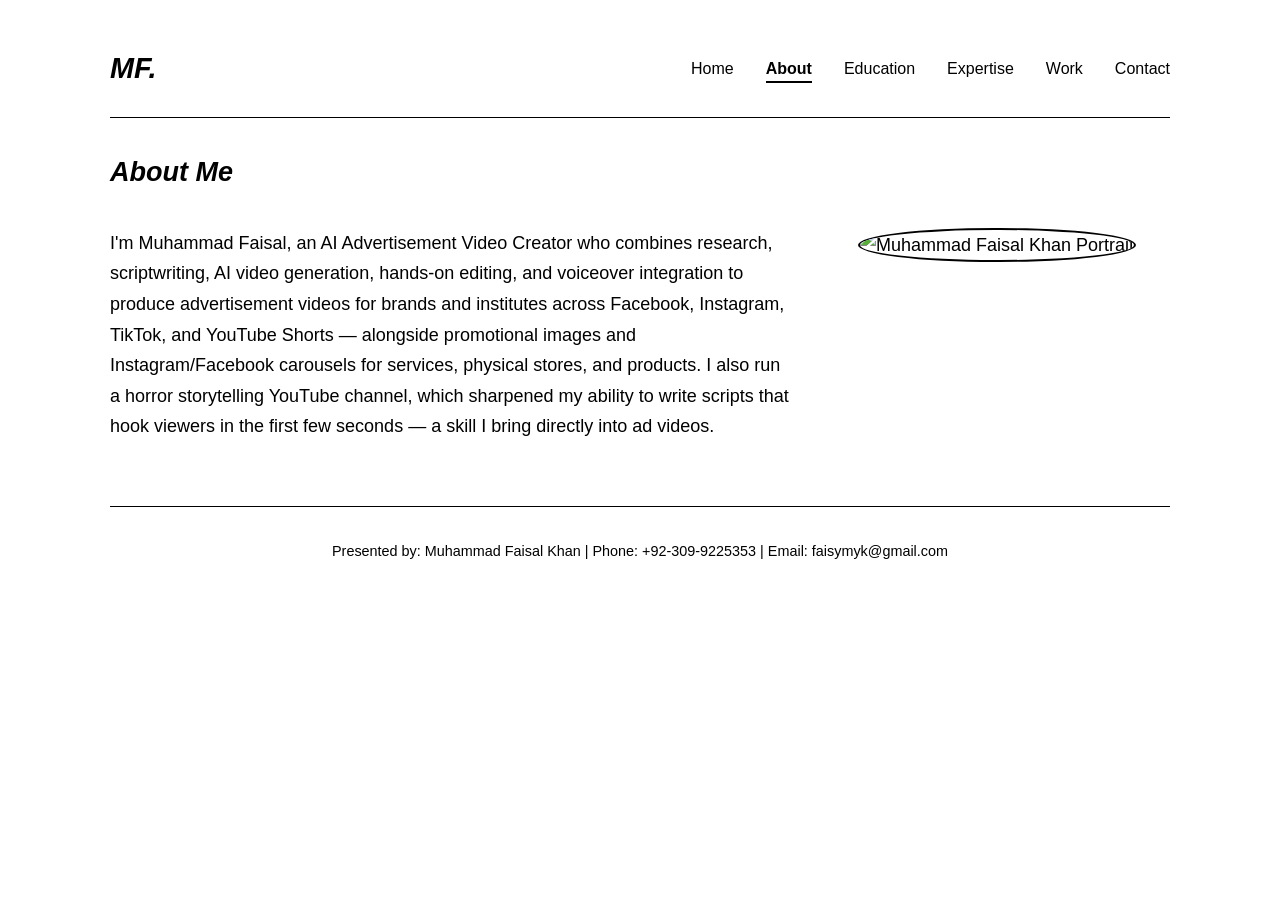
==== about.html @ 2e38d35e "Update about.html" ====
<!DOCTYPE html>
<html lang="en">
<head>
    <meta charset="UTF-8">
    <meta name="viewport" content="width=device-width, initial-scale=1.0">
    <title>About Me | Muhammad Faisal Khan</title>
    <meta property="og:title" content="About Muhammad Faisal — AI Video Creator">
    <meta property="og:description" content="Karachi-based AI ad creator blending research, scriptwriting, and AI video production.">
    <meta property="og:image" content="https://faisymyk.github.io/myportfolio/images/preview.jpg">
    <link rel="icon" href="data:image/svg+xml,<svg xmlns='http://www.w3.org/2000/svg' viewBox='0 0 100 100'><text y='.9em' font-size='90'>🎬</text></svg>">
    <style>
        * { margin:0; padding:0; box-sizing:border-box; }
        body {
            font-family: 'Barlow', sans-serif;
            font-weight: 100;
            font-size: 18px;
            line-height: 1.7;
            color: #000;
            background: #fff;
            padding: 20px;
            max-width: 1100px;
            margin: 0 auto;
        }
        h1, h2, h3, h4, .logo {
            font-family: 'Archivo', sans-serif;
            font-weight: 700;
            font-style: italic;
        }
        nav {
            display: flex;
            flex-wrap: wrap;
            justify-content: space-between;
            align-items: center;
            padding: 1.5rem 0;
            border-bottom: 1px solid #000;
            margin-bottom: 2rem;
        }
        .logo { font-size: 1.8rem; color: #000; text-decoration: none; }
        .nav-links { display: flex; gap: 2rem; list-style: none; }
        .nav-links a {
            text-decoration: none;
            color: #000;
            font-weight: 400;
            font-size: 1rem;
            padding-bottom: 4px;
            border-bottom: 2px solid transparent;
            transition: 0.2s;
        }
        .nav-links a:hover, .nav-links a.active { border-bottom-color: #000; font-weight: 700; }
        footer {
            margin-top: 4rem; padding-top: 2rem;
            border-top: 1px solid #000;
            text-align: center;
            font-size: 0.9rem;
            font-weight: 300;
        }
        .about-layout {
            display: flex;
            flex-wrap: wrap;
            gap: 2rem;
            align-items: flex-start;
            margin-top: 2rem;
        }
        .about-text { flex: 1 1 60%; }
        .about-image { flex: 1 1 300px; text-align: center; }
        .about-image img {
            max-width: 100%;
            height: auto;
            border-radius: 50%;
            border: 2px solid #000;
        }
        @media (max-width: 768px) {
            .about-layout { flex-direction: column; }
        }
    </style>
</head>
<body>
    <nav>
        <a href="index.html" class="logo">MF.</a>
        <ul class="nav-links">
            <li><a href="index.html">Home</a></li>
            <li><a href="about.html" class="active">About</a></li>
            <li><a href="education.html">Education</a></li>
            <li><a href="expertise.html">Expertise</a></li>
            <li><a href="experience.html">Work</a></li>
            <li><a href="contact.html">Contact</a></li>
        </ul>
    </nav>

    <h2>About Me</h2>

    <div class="about-layout">
        <div class="about-text">
            <p>I'm Muhammad Faisal, an AI Advertisement Video Creator who combines research, scriptwriting, AI video generation, hands-on editing, and voiceover integration to produce advertisement videos for brands and institutes across Facebook, Instagram, TikTok, and YouTube Shorts — alongside promotional images and Instagram/Facebook carousels for services, physical stores, and products. I also run a horror storytelling YouTube channel, which sharpened my ability to write scripts that hook viewers in the first few seconds — a skill I bring directly into ad videos.</p>
        </div>
        <div class="about-image">
            <!-- APNI PHOTO UPLOAD KARNE KE BAAD YEH PATH BADLEIN -->
            <img src="images/portrait.jpg" alt="Muhammad Faisal Khan Portrait">
        </div>
    </div>

    <footer>
        Presented by: Muhammad Faisal Khan | Phone: +92-309-9225353 | Email: faisymyk@gmail.com
    </footer>
</body>
</html>
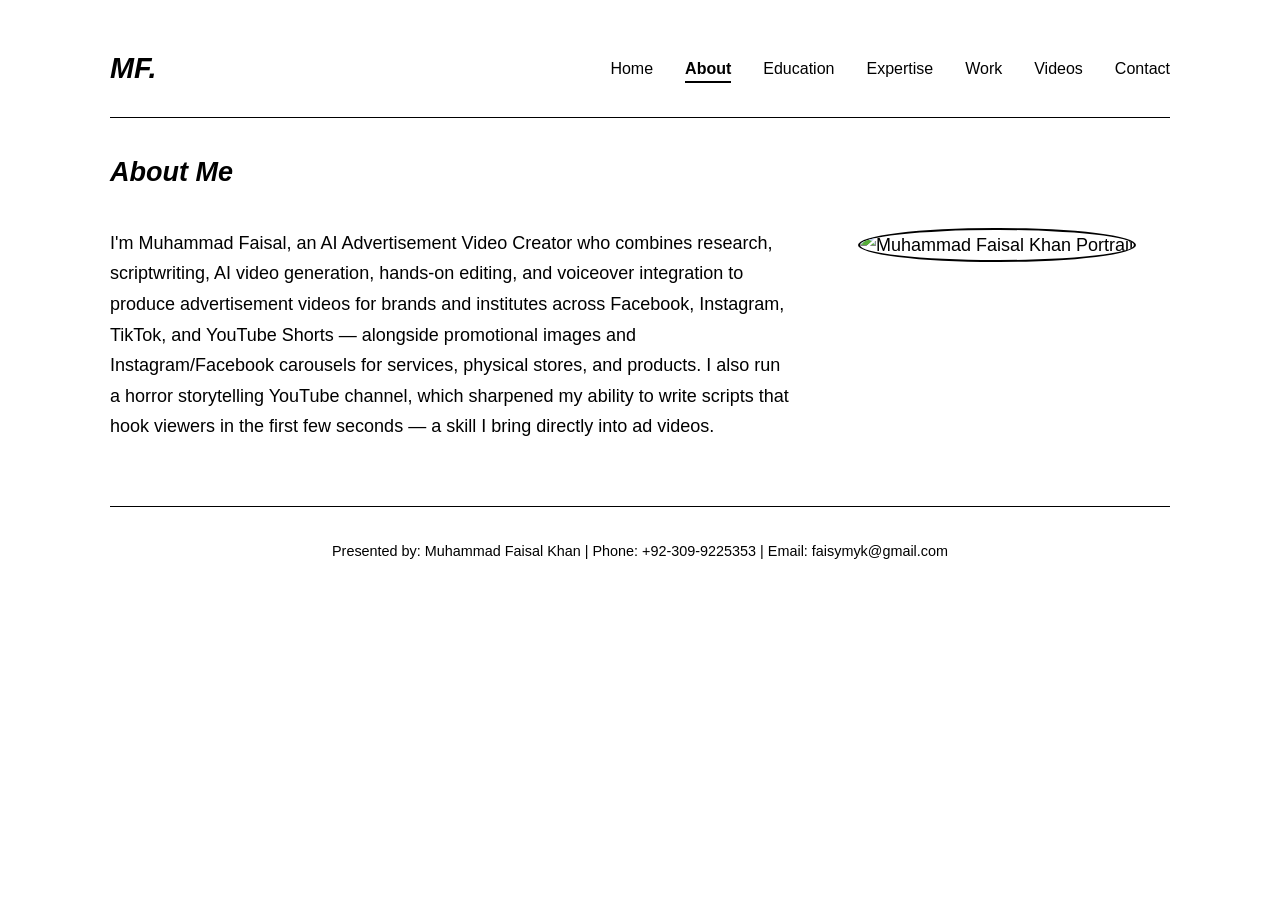
==== commit 80b681ba: "Update about.html" ====
--- a/about.html
+++ b/about.html
@@ -5,7 +5,7 @@
     <meta name="viewport" content="width=device-width, initial-scale=1.0">
     <title>About Me | Muhammad Faisal Khan</title>
     <meta property="og:title" content="About Muhammad Faisal — AI Video Creator">
-    <meta property="og:description" content="Karachi-based AI ad creator blending research, scriptwriting, and AI video production.">
+    <meta property="og:description" content="Karachi‑based AI ad creator blending research, scriptwriting, and AI video production.">
     <meta property="og:image" content="https://faisymyk.github.io/myportfolio/images/preview.jpg">
     <link rel="icon" href="data:image/svg+xml,<svg xmlns='http://www.w3.org/2000/svg' viewBox='0 0 100 100'><text y='.9em' font-size='90'>🎬</text></svg>">
     <style>
@@ -21,7 +21,7 @@
             max-width: 1100px;
             margin: 0 auto;
         }
-        h1, h2, h3, h4, .logo {
+        h1, h2, h3, .logo {
             font-family: 'Archivo', sans-serif;
             font-weight: 700;
             font-style: italic;
@@ -83,6 +83,7 @@
             <li><a href="education.html">Education</a></li>
             <li><a href="expertise.html">Expertise</a></li>
             <li><a href="experience.html">Work</a></li>
+            <li><a href="portfolio.html">Videos</a></li>
             <li><a href="contact.html">Contact</a></li>
         </ul>
     </nav>
@@ -91,10 +92,10 @@
 
     <div class="about-layout">
         <div class="about-text">
-            <p>I'm Muhammad Faisal, an AI Advertisement Video Creator who combines research, scriptwriting, AI video generation, hands-on editing, and voiceover integration to produce advertisement videos for brands and institutes across Facebook, Instagram, TikTok, and YouTube Shorts — alongside promotional images and Instagram/Facebook carousels for services, physical stores, and products. I also run a horror storytelling YouTube channel, which sharpened my ability to write scripts that hook viewers in the first few seconds — a skill I bring directly into ad videos.</p>
+            <p>I'm Muhammad Faisal, an AI Advertisement Video Creator who combines research, scriptwriting, AI video generation, hands‑on editing, and voiceover integration to produce advertisement videos for brands and institutes across Facebook, Instagram, TikTok, and YouTube Shorts — alongside promotional images and Instagram/Facebook carousels for services, physical stores, and products. I also run a horror storytelling YouTube channel, which sharpened my ability to write scripts that hook viewers in the first few seconds — a skill I bring directly into ad videos.</p>
         </div>
         <div class="about-image">
-            <!-- APNI PHOTO UPLOAD KARNE KE BAAD YEH PATH BADLEIN -->
+            <!-- Replace the src with your actual photo path after uploading -->
             <img src="images/portrait.jpg" alt="Muhammad Faisal Khan Portrait">
         </div>
     </div>
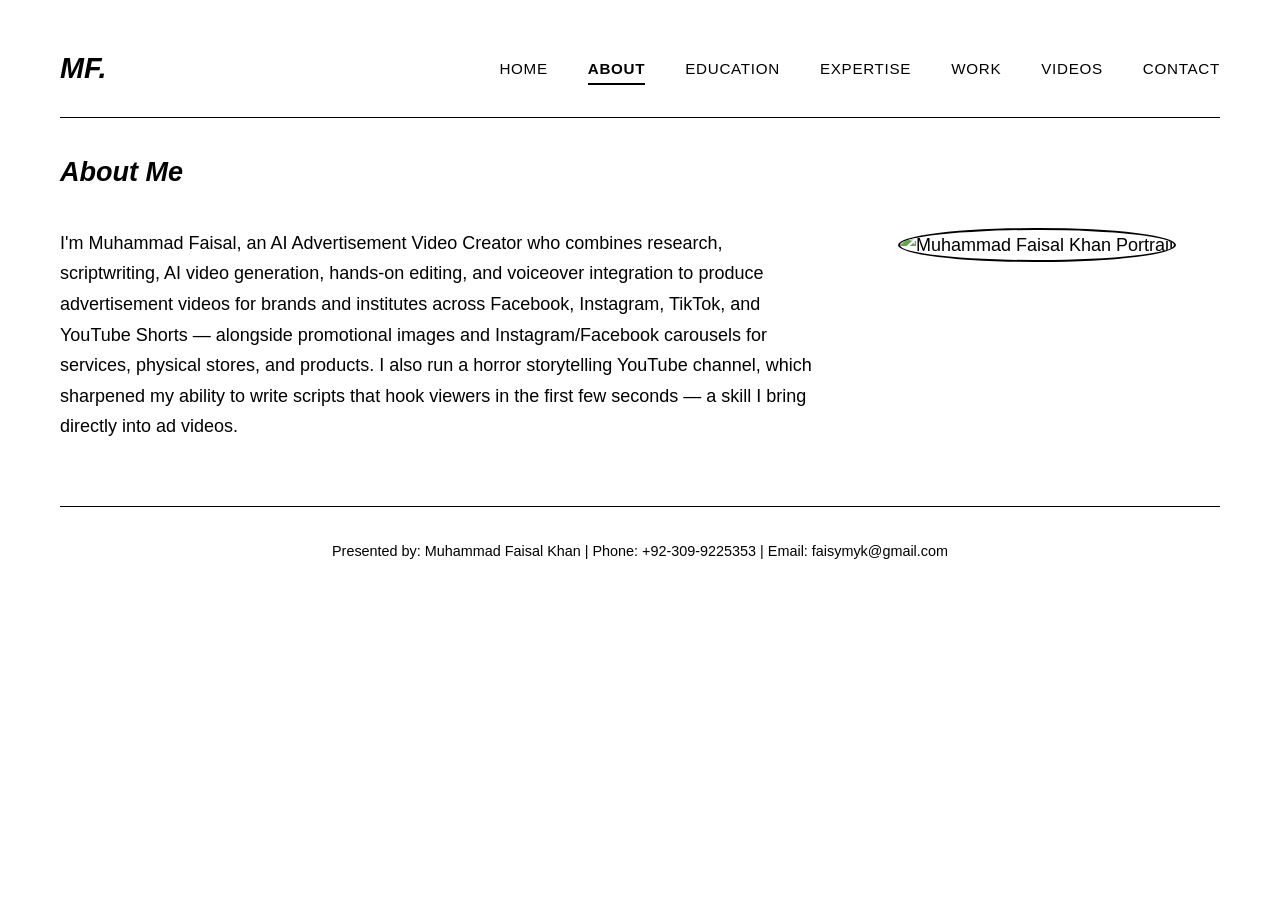
==== commit ec6d1192: "Update about.html" ====
--- a/about.html
+++ b/about.html
@@ -12,62 +12,49 @@
         * { margin:0; padding:0; box-sizing:border-box; }
         body {
             font-family: 'Barlow', sans-serif;
-            font-weight: 100;
-            font-size: 18px;
-            line-height: 1.7;
-            color: #000;
-            background: #fff;
-            padding: 20px;
-            max-width: 1100px;
+            font-weight: 100; font-size: 18px;
+            line-height: 1.7; color: #000;
+            background: #fff; padding: 20px;
             margin: 0 auto;
         }
         h1, h2, h3, .logo {
             font-family: 'Archivo', sans-serif;
-            font-weight: 700;
-            font-style: italic;
+            font-weight: 700; font-style: italic;
         }
+        .page-wrap { max-width: 1200px; margin: 0 auto; padding: 0 20px; }
+
         nav {
-            display: flex;
-            flex-wrap: wrap;
-            justify-content: space-between;
-            align-items: center;
+            display: flex; flex-wrap: wrap;
+            justify-content: space-between; align-items: center;
             padding: 1.5rem 0;
             border-bottom: 1px solid #000;
             margin-bottom: 2rem;
         }
         .logo { font-size: 1.8rem; color: #000; text-decoration: none; }
-        .nav-links { display: flex; gap: 2rem; list-style: none; }
+        .nav-links { display: flex; gap: 2.5rem; list-style: none; }
         .nav-links a {
-            text-decoration: none;
-            color: #000;
-            font-weight: 400;
-            font-size: 1rem;
-            padding-bottom: 4px;
+            text-decoration: none; color: #000; font-weight: 400;
+            font-size: 0.95rem; letter-spacing: 0.7px; text-transform: uppercase;
+            padding-bottom: 6px;
             border-bottom: 2px solid transparent;
             transition: 0.2s;
         }
-        .nav-links a:hover, .nav-links a.active { border-bottom-color: #000; font-weight: 700; }
-        footer {
-            margin-top: 4rem; padding-top: 2rem;
-            border-top: 1px solid #000;
-            text-align: center;
-            font-size: 0.9rem;
-            font-weight: 300;
-        }
+        .nav-links a:hover, .nav-links a.active { border-bottom: 2px solid #000; font-weight: 600; }
+
         .about-layout {
-            display: flex;
-            flex-wrap: wrap;
-            gap: 2rem;
-            align-items: flex-start;
-            margin-top: 2rem;
+            display: flex; flex-wrap: wrap; gap: 2rem;
+            align-items: flex-start; margin-top: 2rem;
         }
         .about-text { flex: 1 1 60%; }
         .about-image { flex: 1 1 300px; text-align: center; }
         .about-image img {
-            max-width: 100%;
-            height: auto;
-            border-radius: 50%;
-            border: 2px solid #000;
+            max-width: 100%; height: auto;
+            border-radius: 50%; border: 2px solid #000;
+        }
+        footer {
+            margin-top: 4rem; padding-top: 2rem;
+            border-top: 1px solid #000;
+            text-align: center; font-size: 0.9rem; font-weight: 300;
         }
         @media (max-width: 768px) {
             .about-layout { flex-direction: column; }
@@ -75,33 +62,34 @@
     </style>
 </head>
 <body>
-    <nav>
-        <a href="index.html" class="logo">MF.</a>
-        <ul class="nav-links">
-            <li><a href="index.html">Home</a></li>
-            <li><a href="about.html" class="active">About</a></li>
-            <li><a href="education.html">Education</a></li>
-            <li><a href="expertise.html">Expertise</a></li>
-            <li><a href="experience.html">Work</a></li>
-            <li><a href="portfolio.html">Videos</a></li>
-            <li><a href="contact.html">Contact</a></li>
-        </ul>
-    </nav>
+    <div class="page-wrap">
+        <nav>
+            <a href="index.html" class="logo">MF.</a>
+            <ul class="nav-links">
+                <li><a href="index.html">Home</a></li>
+                <li><a href="about.html" class="active">About</a></li>
+                <li><a href="education.html">Education</a></li>
+                <li><a href="expertise.html">Expertise</a></li>
+                <li><a href="experience.html">Work</a></li>
+                <li><a href="portfolio.html">Videos</a></li>
+                <li><a href="contact.html">Contact</a></li>
+            </ul>
+        </nav>
 
-    <h2>About Me</h2>
+        <h2>About Me</h2>
 
-    <div class="about-layout">
-        <div class="about-text">
-            <p>I'm Muhammad Faisal, an AI Advertisement Video Creator who combines research, scriptwriting, AI video generation, hands‑on editing, and voiceover integration to produce advertisement videos for brands and institutes across Facebook, Instagram, TikTok, and YouTube Shorts — alongside promotional images and Instagram/Facebook carousels for services, physical stores, and products. I also run a horror storytelling YouTube channel, which sharpened my ability to write scripts that hook viewers in the first few seconds — a skill I bring directly into ad videos.</p>
+        <div class="about-layout">
+            <div class="about-text">
+                <p>I'm Muhammad Faisal, an AI Advertisement Video Creator who combines research, scriptwriting, AI video generation, hands‑on editing, and voiceover integration to produce advertisement videos for brands and institutes across Facebook, Instagram, TikTok, and YouTube Shorts — alongside promotional images and Instagram/Facebook carousels for services, physical stores, and products. I also run a horror storytelling YouTube channel, which sharpened my ability to write scripts that hook viewers in the first few seconds — a skill I bring directly into ad videos.</p>
+            </div>
+            <div class="about-image">
+                <img src="images/portrait.jpg" alt="Muhammad Faisal Khan Portrait">
+            </div>
         </div>
-        <div class="about-image">
-            <!-- Replace the src with your actual photo path after uploading -->
-            <img src="images/portrait.jpg" alt="Muhammad Faisal Khan Portrait">
-        </div>
+
+        <footer>
+            Presented by: Muhammad Faisal Khan | Phone: +92-309-9225353 | Email: faisymyk@gmail.com
+        </footer>
     </div>
-
-    <footer>
-        Presented by: Muhammad Faisal Khan | Phone: +92-309-9225353 | Email: faisymyk@gmail.com
-    </footer>
 </body>
 </html>
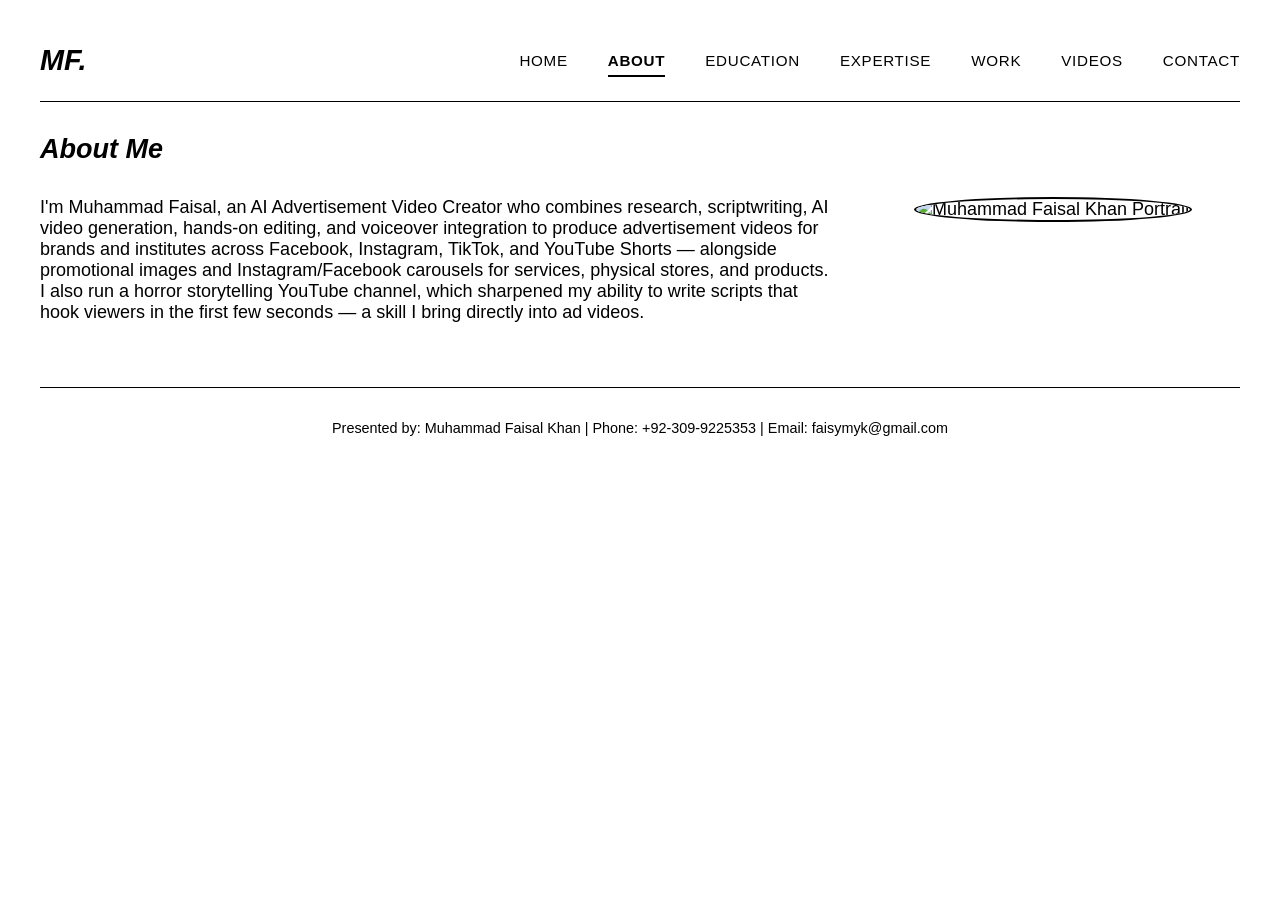
==== commit ef8c8867: "Update about.html" ====
--- a/about.html
+++ b/about.html
@@ -11,85 +11,54 @@
     <style>
         * { margin:0; padding:0; box-sizing:border-box; }
         body {
-            font-family: 'Barlow', sans-serif;
-            font-weight: 100; font-size: 18px;
-            line-height: 1.7; color: #000;
-            background: #fff; padding: 20px;
-            margin: 0 auto;
+            font-family:'Barlow',sans-serif; font-weight:100; font-size:18px;
+            color:#000; background:#fff; padding:20px;
         }
-        h1, h2, h3, .logo {
-            font-family: 'Archivo', sans-serif;
-            font-weight: 700; font-style: italic;
+        .page-wrap { max-width:1200px; margin:0 auto; }
+        nav {
+            display:flex; flex-wrap:wrap; justify-content:space-between; align-items:center;
+            padding:1.5rem 0; border-bottom:1px solid #000; margin-bottom:2rem;
         }
-        .page-wrap { max-width: 1200px; margin: 0 auto; padding: 0 20px; }
-
-        nav {
-            display: flex; flex-wrap: wrap;
-            justify-content: space-between; align-items: center;
-            padding: 1.5rem 0;
-            border-bottom: 1px solid #000;
-            margin-bottom: 2rem;
+        .logo { font-family:'Archivo',sans-serif; font-weight:700; font-style:italic; font-size:1.8rem; color:#000; text-decoration:none; }
+        .nav-links { display:flex; gap:2.5rem; list-style:none; }
+        .nav-links a {
+            text-decoration:none; color:#000; font-weight:400; font-size:0.95rem;
+            letter-spacing:0.7px; text-transform:uppercase; padding-bottom:6px;
+            border-bottom:2px solid transparent; transition:0.2s;
         }
-        .logo { font-size: 1.8rem; color: #000; text-decoration: none; }
-        .nav-links { display: flex; gap: 2.5rem; list-style: none; }
-        .nav-links a {
-            text-decoration: none; color: #000; font-weight: 400;
-            font-size: 0.95rem; letter-spacing: 0.7px; text-transform: uppercase;
-            padding-bottom: 6px;
-            border-bottom: 2px solid transparent;
-            transition: 0.2s;
-        }
-        .nav-links a:hover, .nav-links a.active { border-bottom: 2px solid #000; font-weight: 600; }
-
-        .about-layout {
-            display: flex; flex-wrap: wrap; gap: 2rem;
-            align-items: flex-start; margin-top: 2rem;
-        }
-        .about-text { flex: 1 1 60%; }
-        .about-image { flex: 1 1 300px; text-align: center; }
-        .about-image img {
-            max-width: 100%; height: auto;
-            border-radius: 50%; border: 2px solid #000;
-        }
-        footer {
-            margin-top: 4rem; padding-top: 2rem;
-            border-top: 1px solid #000;
-            text-align: center; font-size: 0.9rem; font-weight: 300;
-        }
-        @media (max-width: 768px) {
-            .about-layout { flex-direction: column; }
-        }
+        .nav-links a:hover, .nav-links a.active { border-bottom:2px solid #000; font-weight:600; }
+        h1,h2,h3 { font-family:'Archivo',sans-serif; font-weight:700; font-style:italic; }
+        .about-layout { display:flex; flex-wrap:wrap; gap:2rem; margin-top:2rem; }
+        .about-text { flex:1 1 60%; }
+        .about-image { flex:1 1 300px; text-align:center; }
+        .about-image img { max-width:100%; border-radius:50%; border:2px solid #000; }
+        footer { margin-top:4rem; padding-top:2rem; border-top:1px solid #000; text-align:center; font-size:0.9rem; }
     </style>
 </head>
 <body>
-    <div class="page-wrap">
-        <nav>
-            <a href="index.html" class="logo">MF.</a>
-            <ul class="nav-links">
-                <li><a href="index.html">Home</a></li>
-                <li><a href="about.html" class="active">About</a></li>
-                <li><a href="education.html">Education</a></li>
-                <li><a href="expertise.html">Expertise</a></li>
-                <li><a href="experience.html">Work</a></li>
-                <li><a href="portfolio.html">Videos</a></li>
-                <li><a href="contact.html">Contact</a></li>
-            </ul>
-        </nav>
-
-        <h2>About Me</h2>
-
-        <div class="about-layout">
-            <div class="about-text">
-                <p>I'm Muhammad Faisal, an AI Advertisement Video Creator who combines research, scriptwriting, AI video generation, hands‑on editing, and voiceover integration to produce advertisement videos for brands and institutes across Facebook, Instagram, TikTok, and YouTube Shorts — alongside promotional images and Instagram/Facebook carousels for services, physical stores, and products. I also run a horror storytelling YouTube channel, which sharpened my ability to write scripts that hook viewers in the first few seconds — a skill I bring directly into ad videos.</p>
-            </div>
-            <div class="about-image">
-                <img src="images/portrait.jpg" alt="Muhammad Faisal Khan Portrait">
-            </div>
+<div class="page-wrap">
+    <nav>
+        <a href="index.html" class="logo">MF.</a>
+        <ul class="nav-links">
+            <li><a href="index.html">Home</a></li>
+            <li><a href="about.html" class="active">About</a></li>
+            <li><a href="education.html">Education</a></li>
+            <li><a href="expertise.html">Expertise</a></li>
+            <li><a href="experience.html">Work</a></li>
+            <li><a href="portfolio.html">Videos</a></li>
+            <li><a href="contact.html">Contact</a></li>
+        </ul>
+    </nav>
+    <h2>About Me</h2>
+    <div class="about-layout">
+        <div class="about-text">
+            <p>I'm Muhammad Faisal, an AI Advertisement Video Creator who combines research, scriptwriting, AI video generation, hands‑on editing, and voiceover integration to produce advertisement videos for brands and institutes across Facebook, Instagram, TikTok, and YouTube Shorts — alongside promotional images and Instagram/Facebook carousels for services, physical stores, and products. I also run a horror storytelling YouTube channel, which sharpened my ability to write scripts that hook viewers in the first few seconds — a skill I bring directly into ad videos.</p>
         </div>
-
-        <footer>
-            Presented by: Muhammad Faisal Khan | Phone: +92-309-9225353 | Email: faisymyk@gmail.com
-        </footer>
+        <div class="about-image">
+            <img src="images/portrait.jpg" alt="Muhammad Faisal Khan Portrait">
+        </div>
     </div>
+    <footer>Presented by: Muhammad Faisal Khan | Phone: +92-309-9225353 | Email: faisymyk@gmail.com</footer>
+</div>
 </body>
 </html>
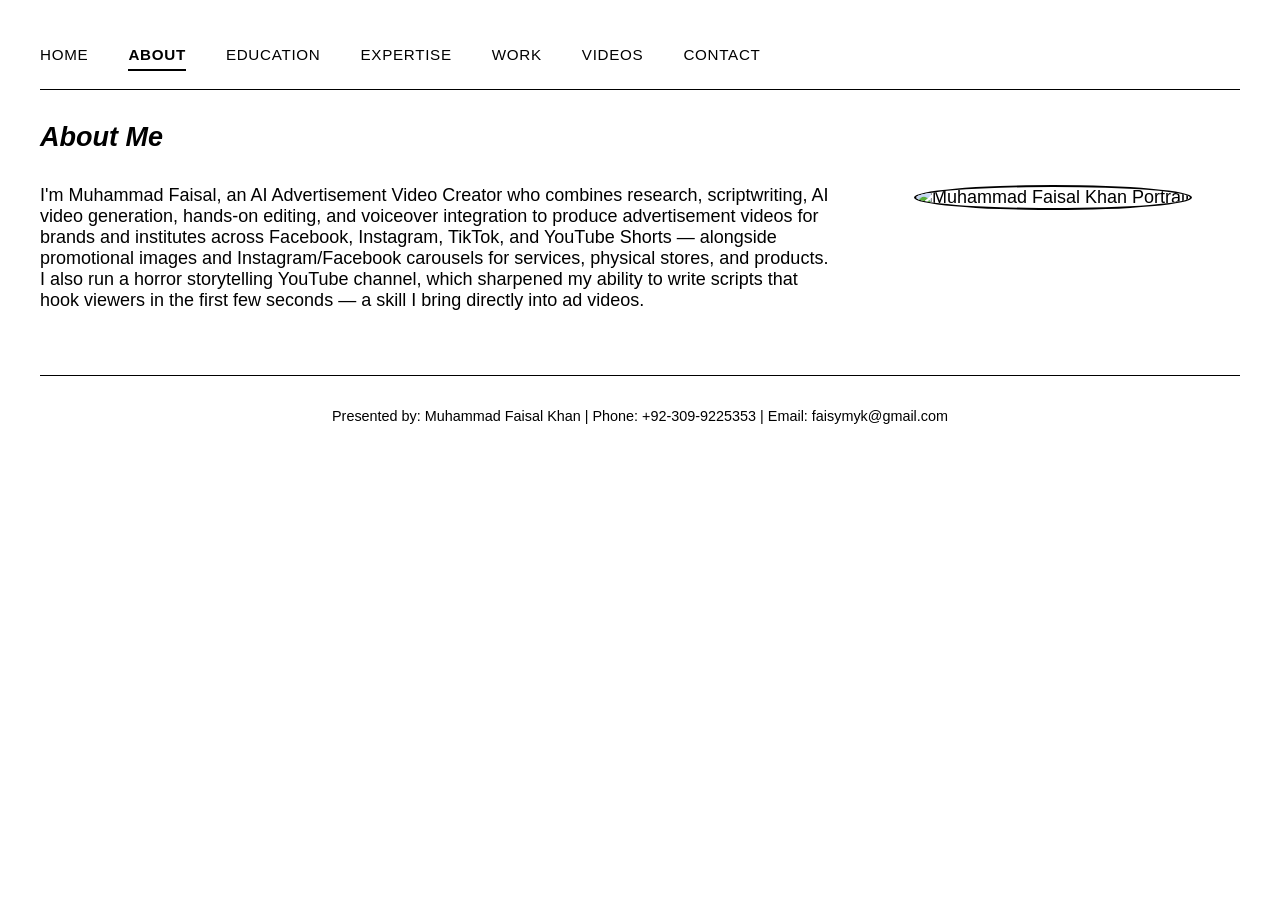
==== commit 74491b9a: "Refactor navigation links in about.html Updated navigation structure in about.html." ====
--- a/about.html
+++ b/about.html
@@ -38,17 +38,16 @@
 <body>
 <div class="page-wrap">
     <nav>
-        <a href="index.html" class="logo">MF.</a>
-        <ul class="nav-links">
-            <li><a href="index.html">Home</a></li>
-            <li><a href="about.html" class="active">About</a></li>
-            <li><a href="education.html">Education</a></li>
-            <li><a href="expertise.html">Expertise</a></li>
-            <li><a href="experience.html">Work</a></li>
-            <li><a href="portfolio.html">Videos</a></li>
-            <li><a href="contact.html">Contact</a></li>
-        </ul>
-    </nav>
+    <ul class="nav-links">
+        <li><a href="index.html">Home</a></li>
+        <li><a href="about.html" class="active">About</a></li>
+        <li><a href="education.html">Education</a></li>
+        <li><a href="expertise.html">Expertise</a></li>
+        <li><a href="experience.html">Work</a></li>
+        <li><a href="portfolio.html">Videos</a></li>
+        <li><a href="contact.html">Contact</a></li>
+    </ul>
+</nav>
     <h2>About Me</h2>
     <div class="about-layout">
         <div class="about-text">
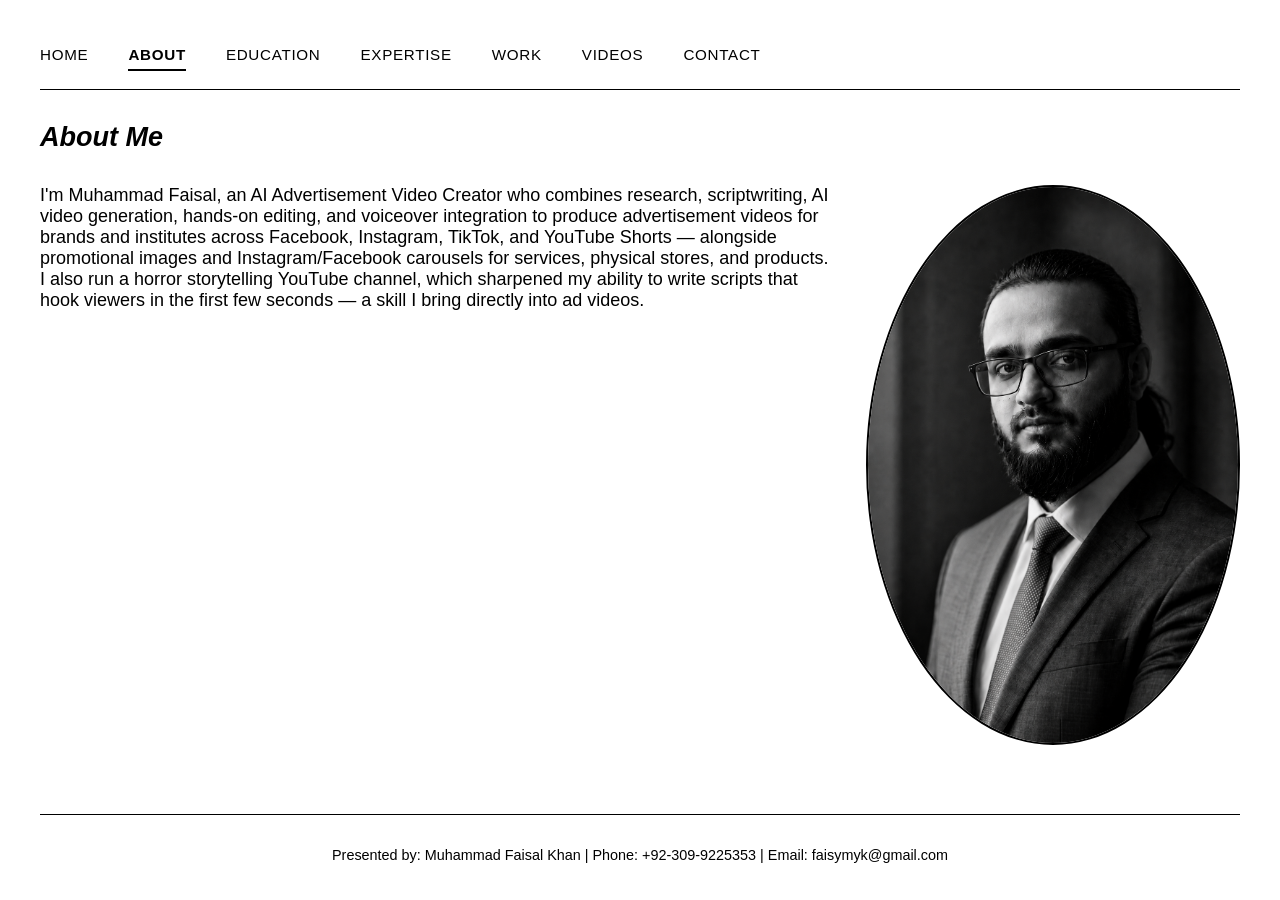
==== commit fa183996: "Update profile image in about.html" ====
--- a/about.html
+++ b/about.html
@@ -54,7 +54,7 @@
             <p>I'm Muhammad Faisal, an AI Advertisement Video Creator who combines research, scriptwriting, AI video generation, hands‑on editing, and voiceover integration to produce advertisement videos for brands and institutes across Facebook, Instagram, TikTok, and YouTube Shorts — alongside promotional images and Instagram/Facebook carousels for services, physical stores, and products. I also run a horror storytelling YouTube channel, which sharpened my ability to write scripts that hook viewers in the first few seconds — a skill I bring directly into ad videos.</p>
         </div>
         <div class="about-image">
-            <img src="images/portrait.jpg" alt="Muhammad Faisal Khan Portrait">
+            <img src="images/aboutme.jpg" alt="Muhammad Faisal Khan Portrait">
         </div>
     </div>
     <footer>Presented by: Muhammad Faisal Khan | Phone: +92-309-9225353 | Email: faisymyk@gmail.com</footer>
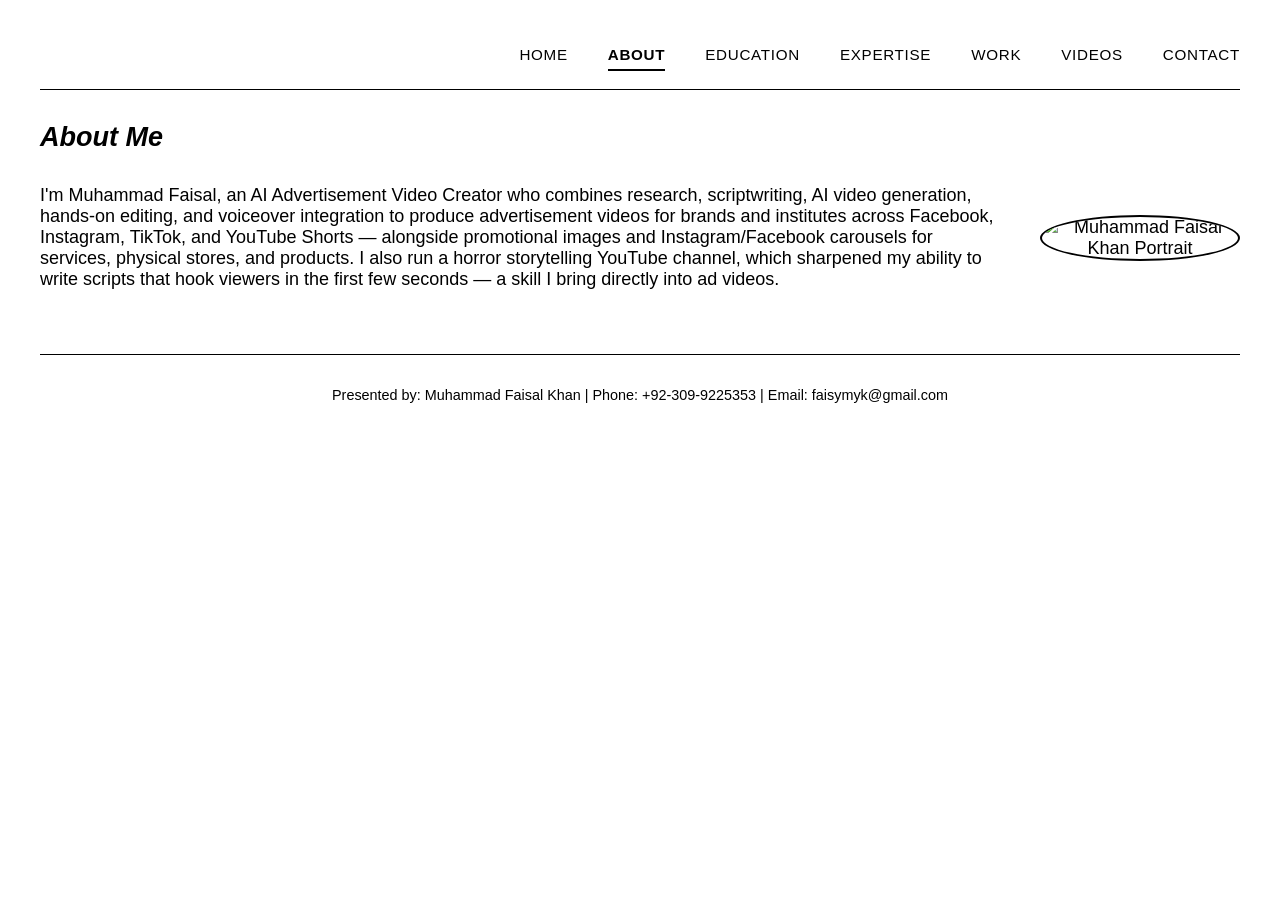
==== commit c4efd676: "Refactor CSS styles and update about image source Formatted CSS styles for better readability and up" ====
--- a/about.html
+++ b/about.html
@@ -11,53 +11,102 @@
     <style>
         * { margin:0; padding:0; box-sizing:border-box; }
         body {
-            font-family:'Barlow',sans-serif; font-weight:100; font-size:18px;
-            color:#000; background:#fff; padding:20px;
+            font-family: 'Barlow', sans-serif;
+            font-weight: 100; font-size: 18px;
+            color: #000; background: #fff;
+            padding: 20px;
         }
-        .page-wrap { max-width:1200px; margin:0 auto; }
+        .page-wrap { max-width: 1200px; margin: 0 auto; }
+
         nav {
-            display:flex; flex-wrap:wrap; justify-content:space-between; align-items:center;
-            padding:1.5rem 0; border-bottom:1px solid #000; margin-bottom:2rem;
+            display: flex; flex-wrap: wrap;
+            justify-content: flex-end;   /* Links right side karega, left empty */
+            align-items: center;
+            padding: 1.5rem 0;
+            border-bottom: 1px solid #000;
+            margin-bottom: 2rem;
         }
-        .logo { font-family:'Archivo',sans-serif; font-weight:700; font-style:italic; font-size:1.8rem; color:#000; text-decoration:none; }
-        .nav-links { display:flex; gap:2.5rem; list-style:none; }
+        .nav-links { display: flex; gap: 2.5rem; list-style: none; }
         .nav-links a {
-            text-decoration:none; color:#000; font-weight:400; font-size:0.95rem;
-            letter-spacing:0.7px; text-transform:uppercase; padding-bottom:6px;
-            border-bottom:2px solid transparent; transition:0.2s;
+            text-decoration: none; color: #000; font-weight: 400;
+            font-size: 0.95rem; letter-spacing: 0.7px;
+            text-transform: uppercase;
+            padding-bottom: 6px;
+            border-bottom: 2px solid transparent;
+            transition: 0.2s;
         }
-        .nav-links a:hover, .nav-links a.active { border-bottom:2px solid #000; font-weight:600; }
-        h1,h2,h3 { font-family:'Archivo',sans-serif; font-weight:700; font-style:italic; }
-        .about-layout { display:flex; flex-wrap:wrap; gap:2rem; margin-top:2rem; }
-        .about-text { flex:1 1 60%; }
-        .about-image { flex:1 1 300px; text-align:center; }
-        .about-image img { max-width:100%; border-radius:50%; border:2px solid #000; }
-        footer { margin-top:4rem; padding-top:2rem; border-top:1px solid #000; text-align:center; font-size:0.9rem; }
+        .nav-links a:hover, .nav-links a.active {
+            border-bottom: 2px solid #000; font-weight: 600;
+        }
+
+        h2 { font-family: 'Archivo', sans-serif; font-weight: 700; font-style: italic; }
+
+        /* ───── About layout FIX ───── */
+        .about-layout {
+            display: flex;
+            flex-wrap: nowrap;            /* NEVER wrap */
+            gap: 2rem;
+            align-items: center;         /* vertical centre */
+            margin-top: 2rem;
+        }
+        .about-text {
+            flex: 1 1 60%;               /* text zyada jagah lega */
+        }
+        .about-image {
+            flex: 0 0 auto;              /* image sirf apni width lega */
+            text-align: center;
+        }
+        .about-image img {
+            max-width: 200px;            /* image ki max width */
+            width: 100%;
+            height: auto;
+            border-radius: 50%;
+            border: 2px solid #000;
+        }
+
+        footer {
+            margin-top: 4rem; padding-top: 2rem;
+            border-top: 1px solid #000;
+            text-align: center; font-size: 0.9rem;
+        }
+
+        /* Mobile: ab bhi side‑by‑side rahega, image chhoti ho sakti hai */
+        @media (max-width: 600px) {
+            body { font-size: 16px; }
+            .about-layout { gap: 1rem; }
+            .about-image img { max-width: 120px; }
+        }
     </style>
 </head>
 <body>
 <div class="page-wrap">
     <nav>
-    <ul class="nav-links">
-        <li><a href="index.html">Home</a></li>
-        <li><a href="about.html" class="active">About</a></li>
-        <li><a href="education.html">Education</a></li>
-        <li><a href="expertise.html">Expertise</a></li>
-        <li><a href="experience.html">Work</a></li>
-        <li><a href="portfolio.html">Videos</a></li>
-        <li><a href="contact.html">Contact</a></li>
-    </ul>
-</nav>
+        <ul class="nav-links">
+            <li><a href="index.html">Home</a></li>
+            <li><a href="about.html" class="active">About</a></li>
+            <li><a href="education.html">Education</a></li>
+            <li><a href="expertise.html">Expertise</a></li>
+            <li><a href="experience.html">Work</a></li>
+            <li><a href="portfolio.html">Videos</a></li>
+            <li><a href="contact.html">Contact</a></li>
+        </ul>
+    </nav>
+
     <h2>About Me</h2>
+
     <div class="about-layout">
         <div class="about-text">
             <p>I'm Muhammad Faisal, an AI Advertisement Video Creator who combines research, scriptwriting, AI video generation, hands‑on editing, and voiceover integration to produce advertisement videos for brands and institutes across Facebook, Instagram, TikTok, and YouTube Shorts — alongside promotional images and Instagram/Facebook carousels for services, physical stores, and products. I also run a horror storytelling YouTube channel, which sharpened my ability to write scripts that hook viewers in the first few seconds — a skill I bring directly into ad videos.</p>
         </div>
         <div class="about-image">
-            <img src="images/aboutme.jpg" alt="Muhammad Faisal Khan Portrait">
+            <!-- Agar aapki image ka naam kuch aur hai to src badal dein -->
+            <img src="images/portrait.jpg" alt="Muhammad Faisal Khan Portrait">
         </div>
     </div>
-    <footer>Presented by: Muhammad Faisal Khan | Phone: +92-309-9225353 | Email: faisymyk@gmail.com</footer>
+
+    <footer>
+        Presented by: Muhammad Faisal Khan | Phone: +92-309-9225353 | Email: faisymyk@gmail.com
+    </footer>
 </div>
 </body>
 </html>
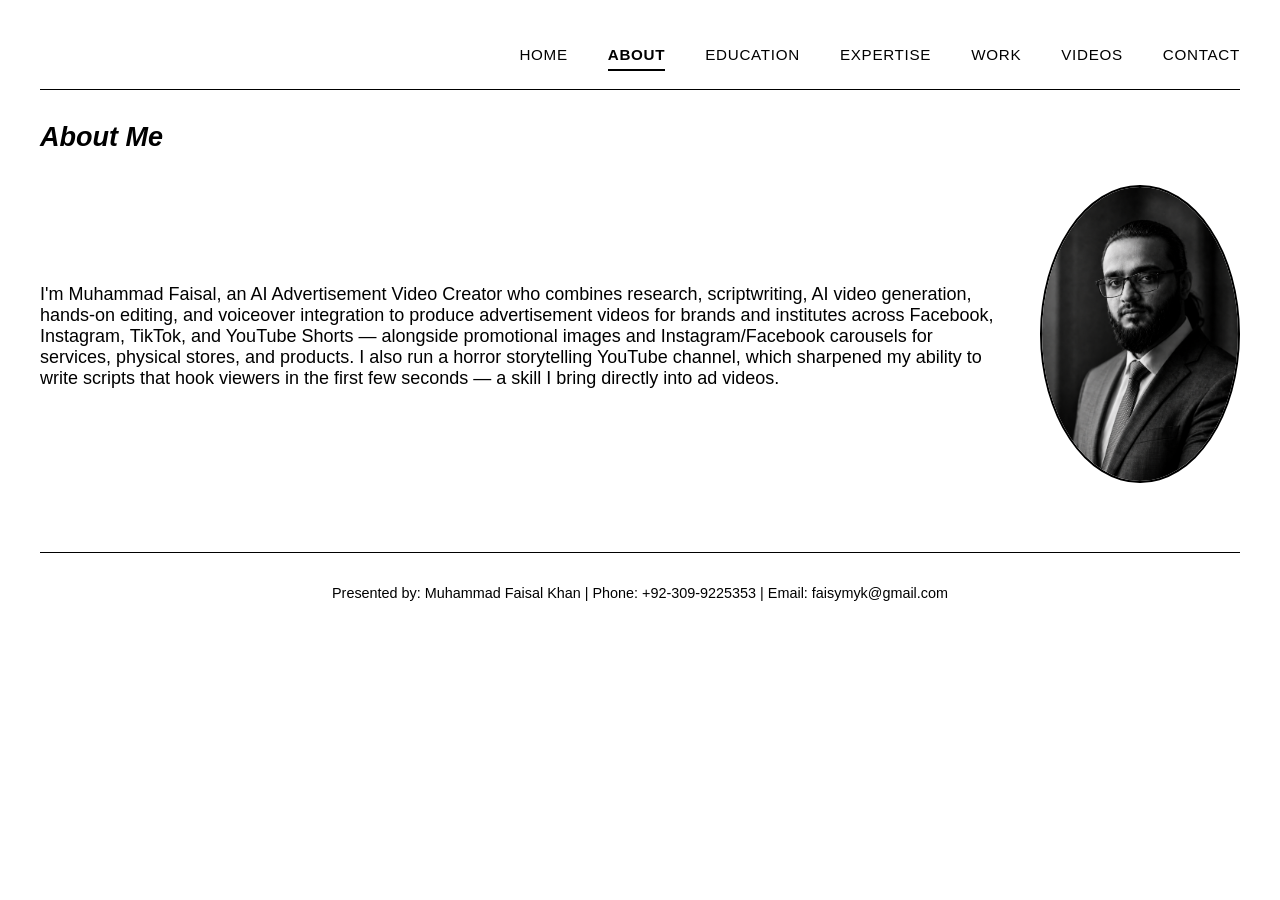
==== commit d665c53a: "Update profile image source in about.html" ====
--- a/about.html
+++ b/about.html
@@ -100,7 +100,7 @@
         </div>
         <div class="about-image">
             <!-- Agar aapki image ka naam kuch aur hai to src badal dein -->
-            <img src="images/portrait.jpg" alt="Muhammad Faisal Khan Portrait">
+            <img src="images/aboutme.jpg" alt="Muhammad Faisal Khan Portrait">
         </div>
     </div>
 
